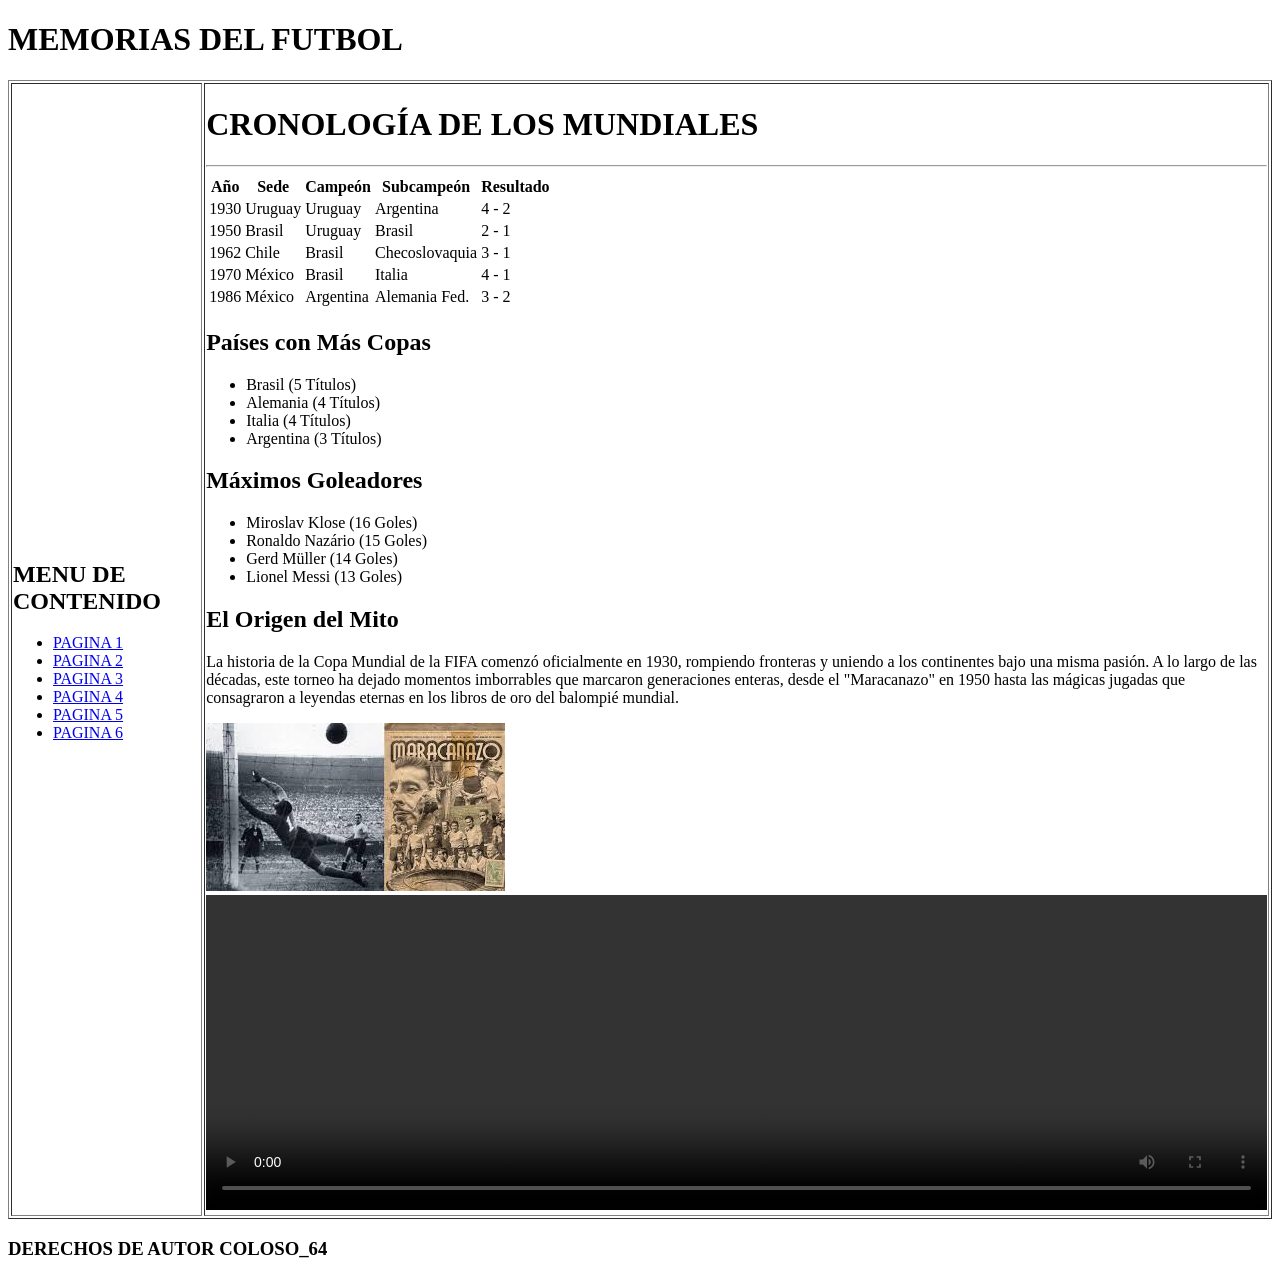
==== pag/pag2.html @ e9b2ab99 "Add files via upload" ====
<!DOCTYPE html>
<html lang="es">
<head>
    <meta charset="UTF-8">
    <meta name="viewport" content="width=device-width, initial-scale=1.0">
    <title>Página 2 - Memorias del Fútbol</title>
   <link rel="stylesheet" href="css/estilo1.css">
    <link href="https://fonts.googleapis.com/css2?family=Montserrat:wght@400;600;700;800&display=swap" rel="stylesheet">
</head>
<body>
    <div class="encabezado">
        <h1>MEMORIAS DEL FUTBOL</h1>
    </div>
    <div class="cuerpo">
        <table border="1">
            <tr>
                <td> 
                    <div class="menu">  
                        <h2>MENU DE CONTENIDO</h2>
                        <ul>
                            <li><a href="../index.html">PAGINA 1</a></li>
                            <li><a href="#">PAGINA 2</a></li>
                            <li><a href="../pag/pag3.html">PAGINA 3</a></li>
                            <li><a href="../pag/pag4.html">PAGINA 4</a></li>
                              <li><a href="../pag/pag5.html">PAGINA 5</a></li>
                               <li><a href="../pag/pag6.html">PAGINA 6</a></li>
                        </ul>
                    </div>
                </td>
                <td> 
                    <div class="contenido">
    <h1 id="seccion1">CRONOLOGÍA DE LOS MUNDIALES</h1>  
    <hr>
    
    <table class="tabla-futbol">
        <tr>
            <th>Año</th>
            <th>Sede</th>
            <th>Campeón</th>
            <th>Subcampeón</th>
            <th>Resultado</th>
        </tr>
        <tr>
            <td>1930</td>
            <td>Uruguay</td>
            <td>Uruguay</td>
            <td>Argentina</td>
            <td>4 - 2</td>
        </tr>
        <tr>
            <td>1950</td>
            <td>Brasil</td>
            <td>Uruguay</td>
            <td>Brasil</td>
            <td>2 - 1</td>
        </tr>
        <tr>
            <td>1962</td>
            <td>Chile</td>
            <td>Brasil</td>
            <td>Checoslovaquia</td>
            <td>3 - 1</td>
        </tr>
        <tr>
            <td>1970</td>
            <td>México</td>
            <td>Brasil</td>
            <td>Italia</td>
            <td>4 - 1</td>
        </tr>
        <tr>
            <td>1986</td>
            <td>México</td>
            <td>Argentina</td>
            <td>Alemania Fed.</td>
            <td>3 - 2</td>
        </tr>
    </table>

    <div class="contenedor_listas">
        <div class="columna_lista">
            <h2 id="seccion2">Países con Más Copas</h2>
            <ul>
                <li>Brasil (5 Títulos)</li>
                <li>Alemania (4 Títulos)</li>
                <li>Italia (4 Títulos)</li>
                <li>Argentina (3 Títulos)</li>
            </ul>
        </div>
        <div class="columna_lista">
            <h2>Máximos Goleadores</h2>
            <ul>
                <li>Miroslav Klose (16 Goles)</li>
                <li>Ronaldo Nazário (15 Goles)</li>
                <li>Gerd Müller (14 Goles)</li>
                <li>Lionel Messi (13 Goles)</li>
            </ul>
        </div>
    </div>

    <h2 id="seccion3">El Origen del Mito</h2>
    <p class="parrafo_lorem">
        La historia de la Copa Mundial de la FIFA comenzó oficialmente en 1930, rompiendo fronteras y uniendo a los continentes bajo una misma pasión. A lo largo de las décadas, este torneo ha dejado momentos imborrables que marcaron generaciones enteras, desde el "Maracanazo" en 1950 hasta las mágicas jugadas que consagraron a leyendas eternas en los libros de oro del balompié mundial.
    </p>

    <div class="contenedor_multimedia" id="seccion4">
        <div class="media_elemento">
            <img src="../img/marana.jpg" alt="Momento Histórico Fútbol" class="imagen_media">
        </div>
        <div class="media_elemento">
<video width="100%" height="315" controls>
    <source src="../img/maracanazo.mp4" type="video/mp4">
    Tu navegador no soporta la reproducción de video.
</video>        </div>
    </div>
</div>
                </td>
            </tr>
        </table>
    </div>
    <footer>
        <div class="pie"> 
            <h3>DERECHOS DE AUTOR COLOSO_64</h3>
        </div>
    </footer>
</body>
</html>
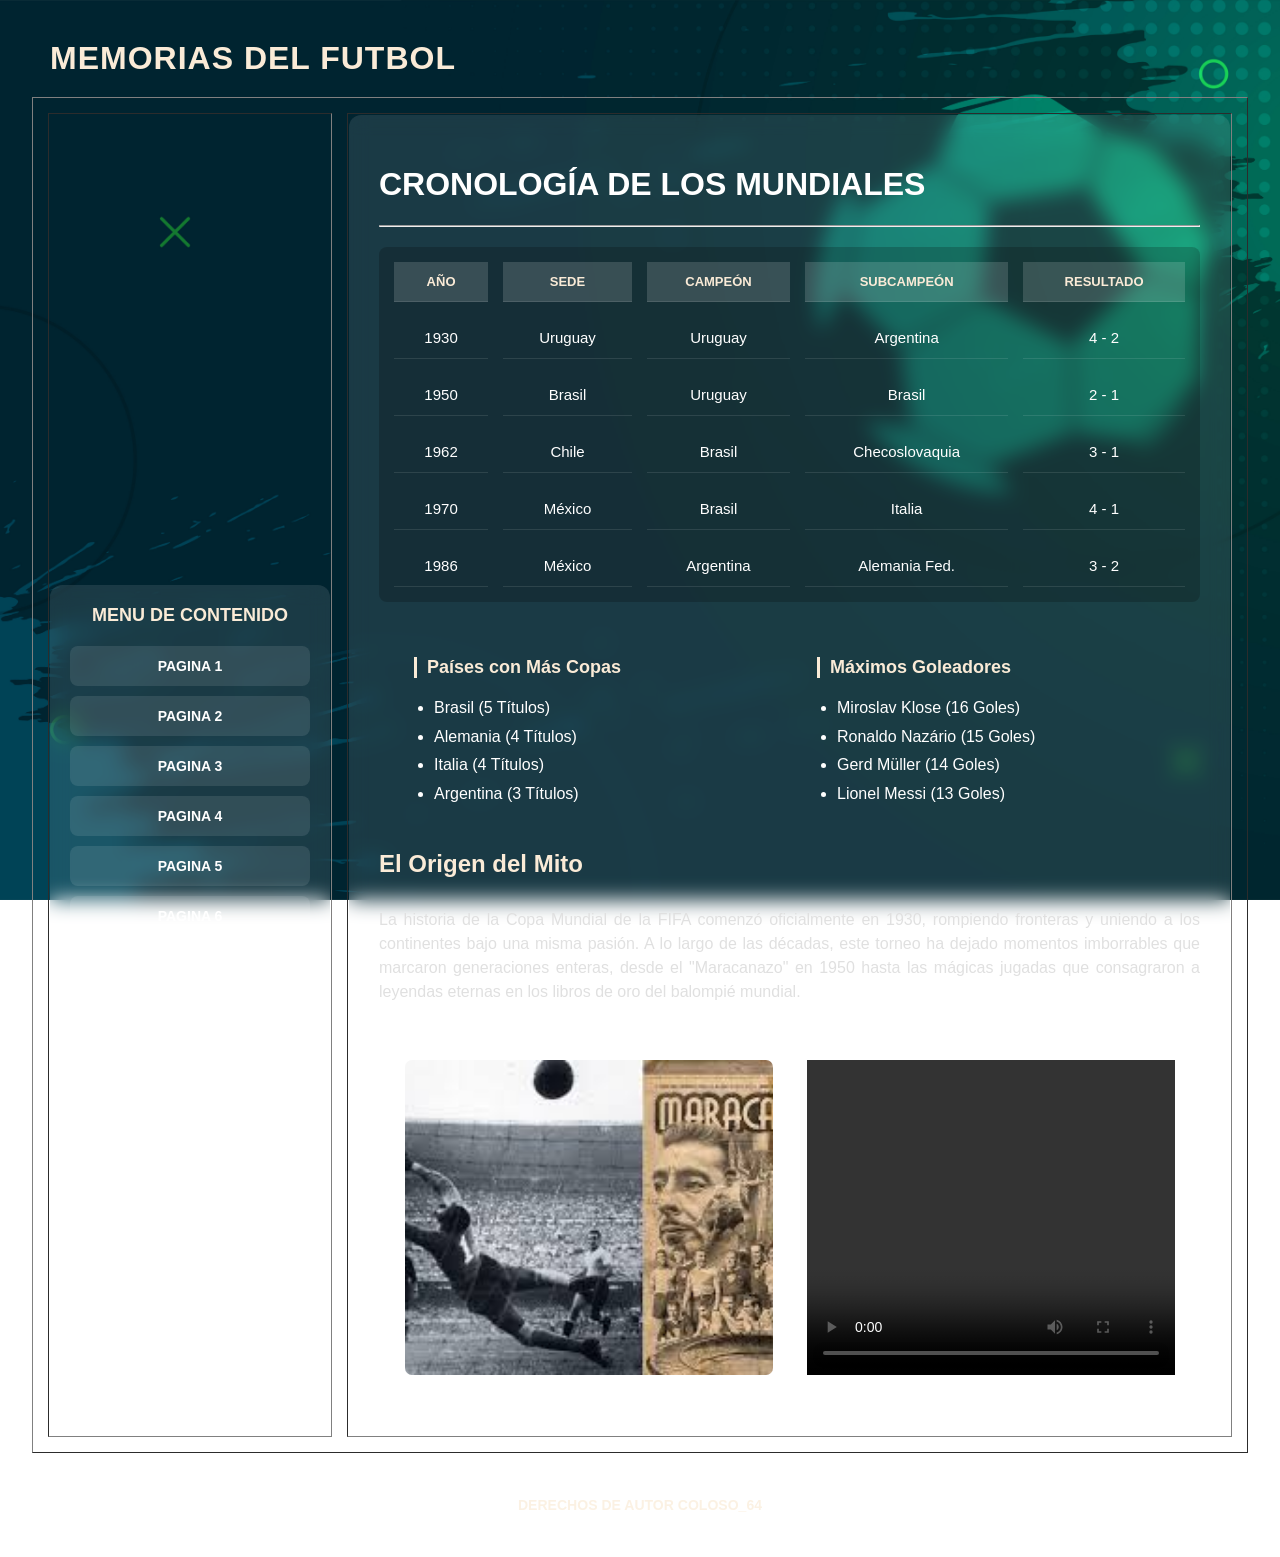
==== commit 1f78c4a4: "Update pag2.html" ====
--- a/pag/pag2.html
+++ b/pag/pag2.html
@@ -4,7 +4,7 @@
     <meta charset="UTF-8">
     <meta name="viewport" content="width=device-width, initial-scale=1.0">
     <title>Página 2 - Memorias del Fútbol</title>
-   <link rel="stylesheet" href="css/estilo1.css">
+   <link rel="stylesheet" href="/css/estilo1.css">
     <link href="https://fonts.googleapis.com/css2?family=Montserrat:wght@400;600;700;800&display=swap" rel="stylesheet">
 </head>
 <body>
@@ -124,4 +124,4 @@
         </div>
     </footer>
 </body>
-</html>+</html>
--- a/css/estilo1.css
+++ b/css/estilo1.css
@@ -0,0 +1,401 @@
+/* Estilos Base */
+body {
+    margin: 0;
+    padding: 0;
+    background-image: url(../img/fondo.jpg);
+    background-size: cover;
+    background-position: center;
+    background-attachment: fixed;
+    color: white;
+    font-family: 'Montserrat', sans-serif;
+}
+
+/* Encabezado */
+.encabezado {
+    text-align: left;
+    padding: 40px 0 20px 50px;
+}
+
+.encabezado h1 {
+    font-size: 32px; /* Tamaño profesional para título */
+    margin: 0;
+    color: antiquewhite;
+    letter-spacing: 1px;
+}
+
+/* Estructura con Tabla */
+.cuerpo {
+    width: 95%;
+    margin: 0 auto;
+}
+
+.cuerpo table {
+    width: 100%;
+    border-collapse: separate;
+    border-spacing: 15px; /* Espacio entre menú y contenido */
+}
+
+/* Menú Lateral */
+.menu {
+    width: 240px;
+    background: rgba(255, 255, 255, 0.1);
+    backdrop-filter: blur(10px);
+    padding: 20px;
+    border-radius: 12px;
+}
+
+.menu h2 {
+    font-size: 18px; /* Tamaño medio para el subtítulo del menú */
+    text-align: center;
+    margin-top: 0;
+    margin-bottom: 20px;
+    color: antiquewhite;
+}
+
+.menu ul {
+    list-style: none;
+    padding: 0;
+    margin: 0;
+}
+
+.menu li {
+    margin-bottom: 10px;
+}
+
+/* Botones del Menú */
+.menu a {
+    display: block;
+    text-decoration: none;
+    color: white;
+    background: rgba(255, 255, 255, 0.1);
+    padding: 12px;
+    border-radius: 8px;
+    font-size: 14px; /* Tamaño estándar de lectura */
+    font-weight: 600;
+    text-align: center;
+    transition: 0.3s;
+}
+
+.menu a:hover {
+    background: rgba(255, 255, 255, 0.25);
+    transform: scale(1.02);
+}
+
+/* Área de Contenido */
+.contenido {
+    background: rgba(255, 255, 255, 0.1);
+    backdrop-filter: blur(10px);
+    border-radius: 12px;
+    padding: 30px;
+    min-height: 500px;
+}
+
+.contenido h2 {
+    font-size: 24px; /* Título de sección */
+    margin-top: 0;
+    color: antiquewhite;
+}
+
+.contenido p {
+    font-size: 16px; /* Tamaño ideal para párrafos */
+    line-height: 1.5;
+}
+
+/* Pie de página */
+.pie {
+    text-align: center;
+    padding: 30px;
+    font-size: 12px;
+    color: rgba(250, 235, 215, 0.7);
+}
+/* ==========================================
+   REPRODUCTOR DE IMÁGENES AUTOMÁTICO
+   ========================================== */
+
+.reproductor-imagenes {
+    width: 100%;
+    height: 300px; /* Altura ideal para que no deforme tu diseño */
+    margin-top: 20px;
+    border-radius: 10px;
+    box-shadow: 0 4px 15px rgba(0, 0, 0, 0.5); /* Sombra para darle profundidad */
+    
+    /* Propiedades de fondo */
+    background-size: cover;
+    background-position: center;
+    background-repeat: no-repeat;
+    
+    /* Aquí se activa la animación: dura 12 segundos en total e itera infinitamente */
+    animation: reproducirFotos 12s infinite ease-in-out;
+}
+
+@keyframes reproducirFotos {
+    0%, 100% {
+        background-image: url('../img/maradona.jpg');
+    }
+    33% {
+        background-image: url('../img/italia.jpg');
+    }
+    66% {
+        background-image: url('../img/barcelona.jpg');
+    }
+}
+/* ==========================================
+   ESTILOS AGREGADOS PARA LA PÁGINA 2
+   ========================================== */
+
+/* Estilos para la tabla de datos de fútbol */
+.tabla-futbol {
+    width: 100%;
+    border-collapse: collapse;
+    margin: 20px 0;
+    font-size: 15px;
+    background: rgba(0, 0, 0, 0.2);
+    border-radius: 8px;
+    overflow: hidden;
+}
+
+.tabla-futbol th, .tabla-futbol td {
+    padding: 12px 15px;
+    text-align: center;
+    border-bottom: 1px solid rgba(255, 255, 255, 0.1);
+}
+
+.tabla-futbol th {
+    background: rgba(255, 255, 255, 0.15);
+    color: antiquewhite;
+    font-weight: 700;
+    text-transform: uppercase;
+    font-size: 13px;
+}
+
+.tabla-futbol tr:hover {
+    background: rgba(255, 255, 255, 0.05); /* Efecto sutil al pasar el mouse por las filas */
+}
+
+/* Diseño de las dos columnas de listas */
+.contenedor_listas {
+    display: table; /* Usamos métodos clásicos para mantener consistencia con tablas */
+    width: 100%;
+    margin-top: 30px;
+}
+
+.columna_lista {
+    display: table-cell;
+    width: 50%;
+    vertical-align: top;
+    padding: 10px 20px;
+}
+
+.columna_lista h2 {
+    font-size: 18px;
+    color: antiquewhite;
+    margin-bottom: 15px;
+    border-left: 3px solid antiquewhite;
+    padding-left: 10px;
+}
+
+.columna_lista ul {
+    padding-left: 20px;
+    line-height: 1.8;
+}
+
+/* Párrafo e Historias */
+.parrafo_lorem {
+    margin-top: 30px;
+    font-size: 15px;
+    line-height: 1.6;
+    text-align: justify;
+    color: #e0e0e0;
+}
+
+/* Contenedor Multimedia */
+.contenedor_multimedia {
+    display: table;
+    width: 100%;
+    margin-top: 30px;
+}
+
+.media_elemento {
+    display: table-cell;
+    width: 50%;
+    padding: 10px;
+    vertical-align: middle;
+}
+
+/* Ajuste de la imagen para que no rompa el diseño */
+.imagen_media {
+    width: 100%;
+    height: 315px;
+    object-fit: cover;
+    border-radius: 8px;
+    border: 1px solid rgba(255, 255, 255, 0.1);
+}
+
+/* Ajuste del iframe de video */
+.media_elemento iframe {
+    border-radius: 8px;
+    border: 1px solid rgba(255, 255, 255, 0.1);
+}
+/* Tabla contenedora del ejercicio */
+.tabla-ejercicio-css {
+    width: 100%;
+    border-collapse: collapse;
+    margin-top: 20px;
+    background: rgba(255, 255, 255, 0.05);
+}
+
+.celda-info {
+    width: 30%;
+    padding: 20px;
+    vertical-align: middle;
+    text-align: center;
+}
+
+.celda-info h3 {
+    margin: 0 0 5px 0;
+    color: antiquewhite;
+}
+
+.celda-bandera {
+    width: 70%;
+    padding: 20px;
+    text-align: center;
+    vertical-align: middle;
+}
+
+/* --- BANDERA DE ARGENTINA --- */
+.bandera-argentina {
+    width: 300px;
+    height: 180px;
+    margin: 0 auto;
+    border-collapse: collapse;
+    border: 1px solid #ccc;
+}
+
+.bandera-argentina tr {
+    height: 33.33%;
+}
+
+.franja-celeste {
+    background-color: #74ACDF;
+}
+
+.franja-blanca {
+    background-color: #FFFFFF;
+    text-align: center;
+    vertical-align: middle;
+}
+
+/* El sol hecho con círculos concéntricos en CSS puro */
+.sol-argentino {
+    width: 40px;
+    height: 40px;
+    background-color: #F6B426;
+    border-radius: 50%; /* Esto lo hace perfectamente redondo */
+    margin: 0 auto;
+    border: 2px solid #D49311;
+}
+
+/* --- BANDERA DE FRANCIA --- */
+.bandera-francia {
+    width: 300px;
+    height: 180px;
+    margin: 0 auto;
+    border-collapse: collapse;
+    border: 1px solid #ccc;
+}
+
+.francia-azul {
+    background-color: #002395;
+    width: 33.33%;
+}
+
+.francia-blanco {
+    background-color: #FFFFFF;
+    width: 33.33%;
+}
+
+.francia-rojo {
+    background-color: #ED2939;
+    width: 33.33%;
+}
+.contenedor_formulario {
+    max-width: 650px;
+    margin: 0 auto;
+    padding: 10px;
+}
+
+.contenedor_formulario h2 {
+    color: antiquewhite;
+    font-size: 22px;
+    text-align: center;
+    margin-bottom: 10px;
+}
+
+.contenedor_formulario hr {
+    border: 0;
+    height: 1px;
+    background: rgba(255, 255, 255, 0.2);
+    margin-bottom: 25px;
+}
+
+/* Estructura clásica en filas para alinear etiquetas e inputs */
+.campo_formulario {
+    display: table; /* Mapeo clásico para alinear como el de tu compañero */
+    width: 100%;
+    margin-bottom: 18px;
+}
+
+.campo_formulario label {
+    display: table-cell;
+    width: 40%;
+    font-weight: 600;
+    font-size: 15px;
+    vertical-align: middle;
+    color: white;
+}
+
+/* Estilos de las cajas de entrada de texto y selectores */
+.campo_formulario input[type="text"],
+.campo_formulario input[type="date"],
+.campo_formulario select {
+    display: table-cell;
+    width: 60%;
+    padding: 10px;
+    border-radius: 6px;
+    border: 1px solid rgba(255, 255, 255, 0.3);
+    background: rgba(255, 255, 255, 0.9); /* Fondo claro para legibilidad superior */
+    color: #333;
+    font-size: 14px;
+    box-sizing: border-box;
+}
+
+/* Estilo para los menús desplegables opcionales */
+.campo_formulario select {
+    cursor: pointer;
+}
+
+/* Contenedor del Botón Central */
+.campo_formulario_boton {
+    text-align: center;
+    margin-top: 30px;
+}
+
+.campo_formulario_boton button {
+    background: #111; /* Color oscuro sólido igual a tu referencia */
+    color: white;
+    border: 1px solid rgba(255, 255, 255, 0.4);
+    padding: 12px 35px;
+    font-size: 15px;
+    font-weight: bold;
+    border-radius: 8px;
+    cursor: pointer;
+    transition: 0.3s;
+}
+
+.campo_formulario_boton button:hover {
+    background: antiquewhite;
+    color: #111;
+    border-color: antiquewhite;
+    transform: scale(1.03);
+}
